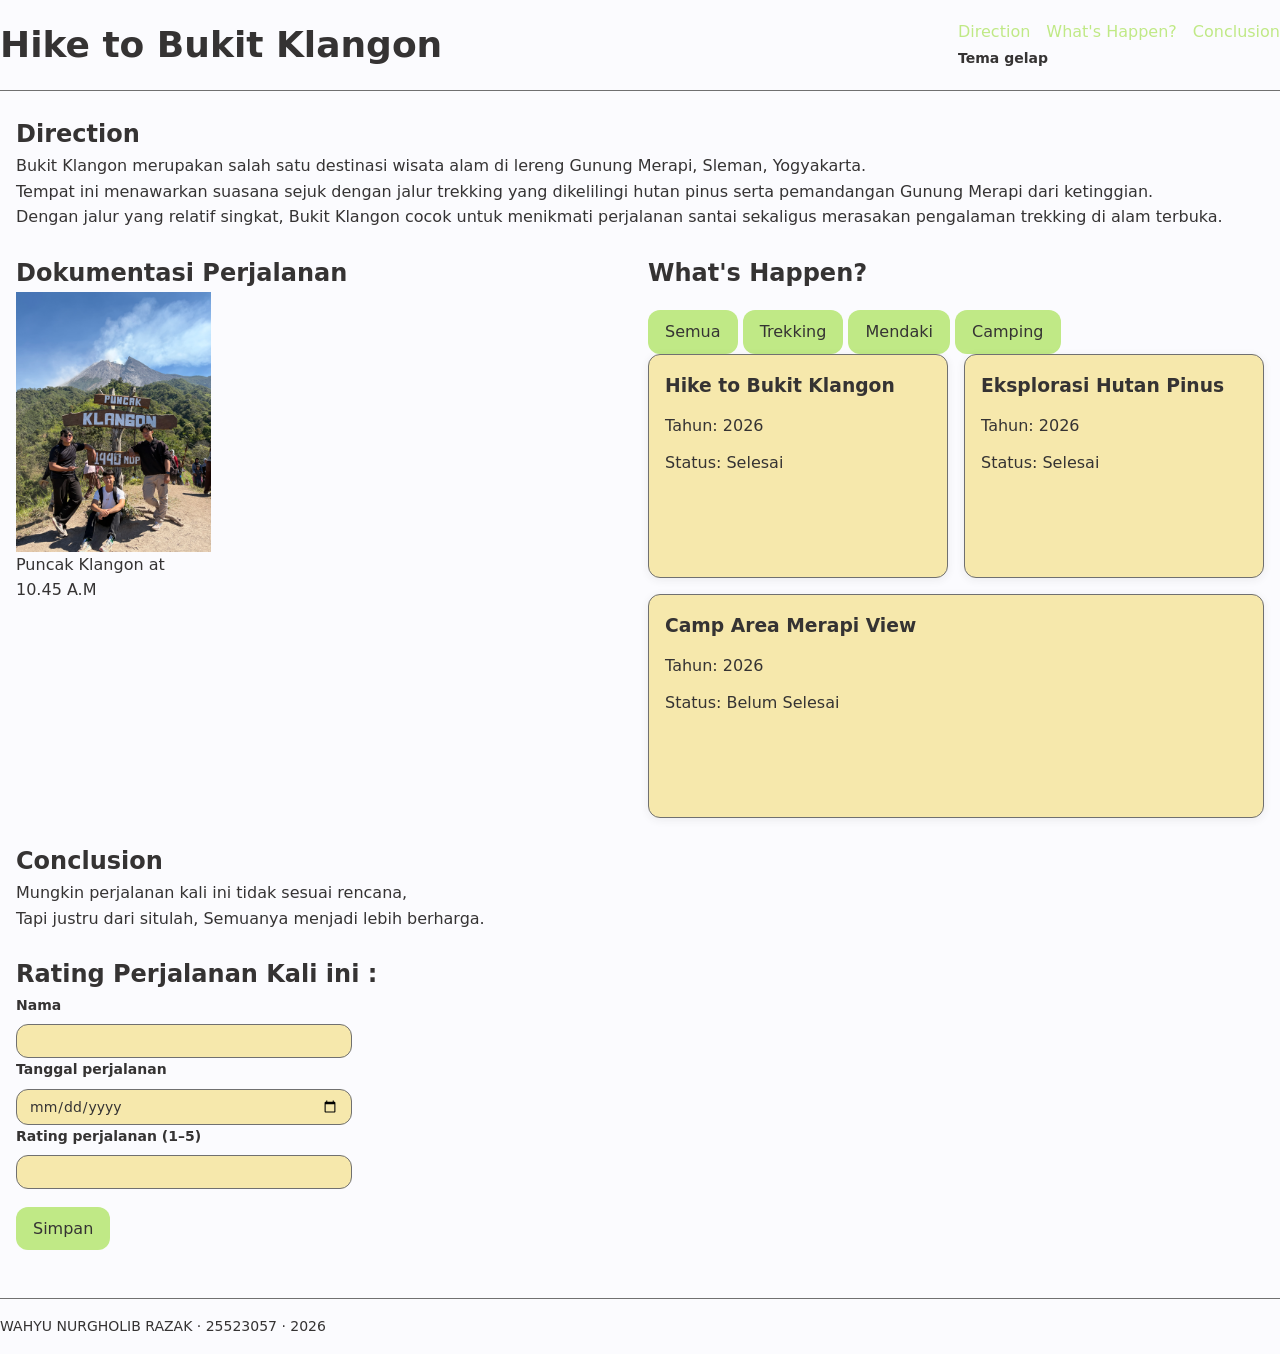
==== worksheet-p10/profil.html @ eb5c7d0f "panggilan pertama dan status balasan + P10: async, await, dan satu try/catch" ====
<!--
  KERANGKA AWAL — Halaman Profil Saya
  PABW 2026/2027 · Pertemuan 3

  Cara pakai:
  1. Salin berkas ini, ganti nama menjadi profil.html
  2. Ganti setiap tulisan TODO dengan isi milik Anda SENDIRI
  3. Simpan, lalu buka di peramban (F5 untuk memuat ulang)
  4. Kerjakan berurutan mengikuti Lembar B, C, D, dan E pada worksheet

  Jangan menghapus komentar TODO sebelum bagian itu Anda kerjakan —
  komentar itu adalah daftar periksa Anda sendiri.
-->

<!doctype html>
<html lang="id">
  <head>
    <title>Hike to Bukit Klangon</title>
    <meta charset="utf-8" />
    <meta name="viewport" content="width=device-width, initial-scale=1.0" />

    <link rel="stylesheet" href="tokens.css" />
    <link rel="stylesheet" href="base.css" />
    <link rel="stylesheet" href="layout.css" />
    <link rel="stylesheet" href="komponen.css" />
    <link rel="stylesheet" href="tema.css" />
    <link rel="stylesheet" href="responsif.css" />
  </head>

  <body>
    <div class="page">
      <header>
        <div class="header-baris">
          <h1>Hike to Bukit Klangon</h1>

          <nav aria-label="Navigasi utama">
            <ul>
              <li><a href="#direction">Direction</a></li>
              <li><a href="#whats-happen">What's Happen?</a></li>
              <li><a href="#conclusion">Conclusion</a></li>
            </ul>

            <div class="tema">
              <input type="checkbox" id="tema" class="pengalih-tema" />
              <label for="tema" class="tombol-tema">Tema gelap</label>
            </div>
          </nav>
        </div>
      </header>

      <main>
        <section id="direction">
          <h2>Direction</h2>

          <p>
            Bukit Klangon merupakan salah satu destinasi wisata alam di lereng
            Gunung Merapi, Sleman, Yogyakarta.
          </p>

          <p>
            Tempat ini menawarkan suasana sejuk dengan jalur trekking yang
            dikelilingi hutan pinus serta pemandangan Gunung Merapi dari
            ketinggian.
          </p>

          <p>
            Dengan jalur yang relatif singkat, Bukit Klangon cocok untuk
            menikmati perjalanan santai sekaligus merasakan pengalaman trekking
            di alam terbuka.
          </p>
        </section>

        <div class="isi">
          <section id="galeri">
            <h2>Dokumentasi Perjalanan</h2>

            <div class="galeri-grid">
              <figure>
                <img
                  src="IMG_2021.jpg"
                  alt="Pemandangan Gunung Merapi dari puncak Bukit Klangon"
                  width="300"
                  height="340"
                  loading="lazy"
                />

                <figcaption>Puncak Klangon at 10.45 A.M</figcaption>
              </figure>
            </div>
          </section>

          <section id="whats-happen">
            <h2>What's Happen?</h2>

            <!-- WADAH TOMBOL FILTER -->
            <div id="filter">
              <button data-kategori="semua" class="aktif">Semua</button>
              <button data-kategori="trekking">Trekking</button>
              <button data-kategori="Mendaki">Mendaki</button>              
              <button data-kategori="camping">Camping</button>
            </div>

            <!-- Pesan Jika Filter Kosong -->
            <p id="pesan-kosong" hidden>Tidak ada catatan pada kategori ini</p>

            <!-- Wadah Tunggal Tempat dom.js Menggambar Kartu -->
            <div class="katalog" id="daftar">
              <!-- Isinya diisi otomatis oleh file dom.js -->
            </div>
          </section>
        </div>

        <section id="conclusion">
          <h2>Conclusion</h2>

          <p>Mungkin perjalanan kali ini tidak sesuai rencana,</p>

          <p>Tapi justru dari situlah, Semuanya menjadi lebih berharga.</p>
        </section>

        <section id="form-perjalanan">
          <h2>Rating Perjalanan Kali ini :</h2>

          <form action="/simpan" method="post">
            <div class="form-kolom">
              <label for="nama">Nama</label>

              <input type="text" id="nama" name="nama" required />

              <small class="pesan-galat"> Nama wajib diisi. </small>
            </div>

            <div class="form-kolom">
              <label for="tanggal"> Tanggal perjalanan </label>

              <input type="date" id="tanggal" name="tanggal" required />

              <small class="pesan-galat">
                Tanggal perjalanan wajib diisi.
              </small>
            </div>

            <div class="form-kolom">
              <label for="rating"> Rating perjalanan (1–5) </label>

              <input
                type="number"
                id="rating"
                name="rating"
                min="1"
                max="5"
                required
              />

              <small class="pesan-galat">
                Rating harus diisi dengan angka 1 sampai 5.
              </small>
            </div>

            <button type="submit">Simpan</button>
          </form>
        </section>
      </main>

      <footer>
        <p>WAHYU NURGHOLIB RAZAK · 25523057 · 2026</p>
      </footer>
    </div>

    <script type="module" src="js/app.js"></script>
    <script type="module" src="js/dom.js"></script>
  </body>
</html>
---- worksheet-p10/tokens.css ----
/* LAPIS 1 — primitif: nilai mentah, tidak menyebut peran apa pun */
:root {
  --green-700: #C0E986;
  --green-500: #C0E986;
  --cream-50: #F6E8AC;
  --gray-900: #353333;

  --space-1: 0.25rem;
  --space-2: 0.5rem;
  --space-3: 0.75rem;
  --space-4: 1rem;
  --space-6: 1.5rem;

  --radius-md: 0.75rem;
  --radius-full: 999px;

  --shadow-1: 0 2px 8px rgba(53, 51, 51, 0.08);

  --text-sm: 0.875rem;
  --text-md: 1rem;
  --text-xl: 1.5rem;
  --text-3xl: 2.25rem;
}

/* LAPIS 2 — semantik: peran. Isinya mengacu ke lapis 1. */
:root {
  --color-bg: #FBFBFE;
  --color-fg: var(--gray-900);
  --color-surface: var(--cream-50);
  --color-border: #707070 ;
  --color-primary: var(--green-700);
  --color-danger: #B6251A;
  --color-focus: #423D3D;

  --card-pad: var(--space-4);
  --section-gap: var(--space-6);
}
---- worksheet-p10/base.css ----
*, *::before, *::after {
  box-sizing: border-box;
}

* {
  margin: 0;
}

img {
  max-width: 100%;
  height: auto;
  display: block;
}

body {
  font-family: system-ui, -apple-system, "Segoe UI", sans-serif;
  font-size: var(--text-md);
  line-height: 1.6;
  background: var(--color-bg);
  color: var(--color-fg);
}

h1 {
  font-size: var(--text-3xl);
}

h2 {
  font-size: var(--text-xl);
}
---- worksheet-p10/layout.css ----
.page {
  display: grid;
  grid-template-rows: auto 1fr auto;
  min-height: 100dvh;
}

.isi {
  display: grid;
  grid-template-columns: repeat(2, minmax(0, 1fr));
  grid-template-areas: "galeri kejadian";
  gap: var(--space-6);
  min-width: 0;
}

#galeri {
  grid-area: galeri;
}

#whats-happen {
  grid-area: kejadian;
}

header {
  padding-block: var(--space-4);
  border-bottom: 1px solid var(--color-border);
}

.header-baris {
  display: flex;
  align-items: center;
  justify-content: space-between;
  gap: var(--space-4);
  flex-wrap: wrap;
}

nav ul {
  display: flex;
  gap: var(--space-4);
  list-style: none;
  padding: 0;
}

nav a {
  color: var(--color-primary);
  text-decoration: none;
}

nav a:hover {
  text-decoration: underline;
}

main {
  display: flex;
  flex-direction: column;
  gap: var(--section-gap);
  padding-block: var(--space-6);
}

.katalog {
  display: flex;
  flex-wrap: wrap;
  gap: var(--space-4);
}

.kartu {
  min-width: 0;
  flex: 1 1 16rem;
  background: var(--color-surface);
  border: 1px solid var(--color-border);
  border-radius: var(--radius-md);
  box-shadow: var(--shadow-1);
  padding: var(--card-pad);
  overflow-wrap: anywhere;
} 

#whats-happen .kartu {
  display: grid;
  align-content: start;
  min-height: 14rem;
}

footer {
  margin-top: var(--space-6);
  padding-block: var(--space-4);
  border-top: 1px solid var(--color-border);
  color: var(--color-fg);
  font-size: var(--text-sm);
}

main {
  display: flex;
  flex-direction: column;
  gap: var(--section-gap);
  padding-block: var(--space-6);
  padding-inline: var(--space-4);
}
---- worksheet-p10/komponen.css ----
form {
  max-width: 21rem;
}

.form-kolom {
  display: flex;
  flex-direction: column;
  gap: var(--space-2);
}

label {
  font-size: var(--text-sm);
  font-weight: 600;
}

input,
select,
textarea {
  font-size: var(--text-sm);
  font-family: inherit;
  padding: var(--space-2) var(--space-3);
  border: 1px solid var(--color-border);
  border-radius: var(--radius-md);
  background: var(--color-surface);
  color: var(--color-fg);
}

.kartu {
  display: flex;
  flex-direction: column;
  gap: var(--space-3);
  flex: 1 1 16rem;
  background: var(--color-surface);
  border: 1px solid var(--color-border);
  border-radius: var(--radius-md);
  box-shadow: var(--shadow-1);
  padding: var(--card-pad);
}

.galeri-grid {
  display: grid;
  grid-template-columns: repeat(auto-fit, minmax(14rem, 1fr));
  gap: var(--space-4);
}

button {
  margin-top: 18px;
  font: inherit;
  padding: var(--space-2) var(--space-4);
  border: 1px solid transparent;
  border-radius: var(--radius-md);
  background: var(--color-primary);
  color: var(--gray-900);
  cursor: pointer;
}

:focus-visible {
  outline: 2px solid var(--color-focus);
  outline-offset: 2px;
}

input:user-invalid {
  border-color: var(--color-danger);
  border-width: 2px;
}

.pesan-galat {
  display: none;
  color: var(--color-danger);
  font-size: var(--text-sm);
}

.form-kolom:has(input:user-invalid) .pesan-galat {
  display: block;
}
---- worksheet-p10/tema.css ----
:root:has(#tema:checked) {
  :root {
    --color-bg: #0f172a;
    --color-fg: #e2e8f0;
    --color-surface: #1e293b;
    --color-border: #a0aec0;
    --color-primary: #7da9f7;
    --color-danger: #ff8a8a;
    --color-focus: #ffc000;
  }
}

.pengalih-tema {
  position: absolute;
  opacity: 0;
  pointer-events: none;
}

.tombol-tema {
  position: relative;
  z-index: 10;
  cursor: pointer;
}

:root:has(#tema:checked) {
  --color-bg: #0f172a;
  --color-fg: #e2e8f0;
  --color-surface: #1e293b;
  --color-border: #a0aec0;
  --color-primary: #7da9f7;
  --color-danger: #ff8a8a;
  --color-focus: #ffc000;
}
---- worksheet-p10/responsif.css ----
/* dasar: berlaku di semua lebar */

.isi {
  display: grid;
  grid-template-columns: 1fr;
  grid-template-areas:
    "galeri"
    "kejadian";
  gap: var(--space-4);
}

.galeri-grid {
  display: grid;
  grid-template-columns: 1fr;
  gap: var(--space-4);
}

/* tablet: galeri dua kolom */

@media (min-width: 48rem) {
  .galeri-grid {
    grid-template-columns: repeat(2, 1fr);
  }
}

/* desktop: layout utama dua kolom */

@media (min-width: 60rem) {
  .isi {
    grid-template-columns: repeat(2, minmax(0, 1fr));
    grid-template-areas: "galeri kejadian";
  }

  .galeri-grid {
    grid-template-columns: repeat(3, 1fr);
  }
}
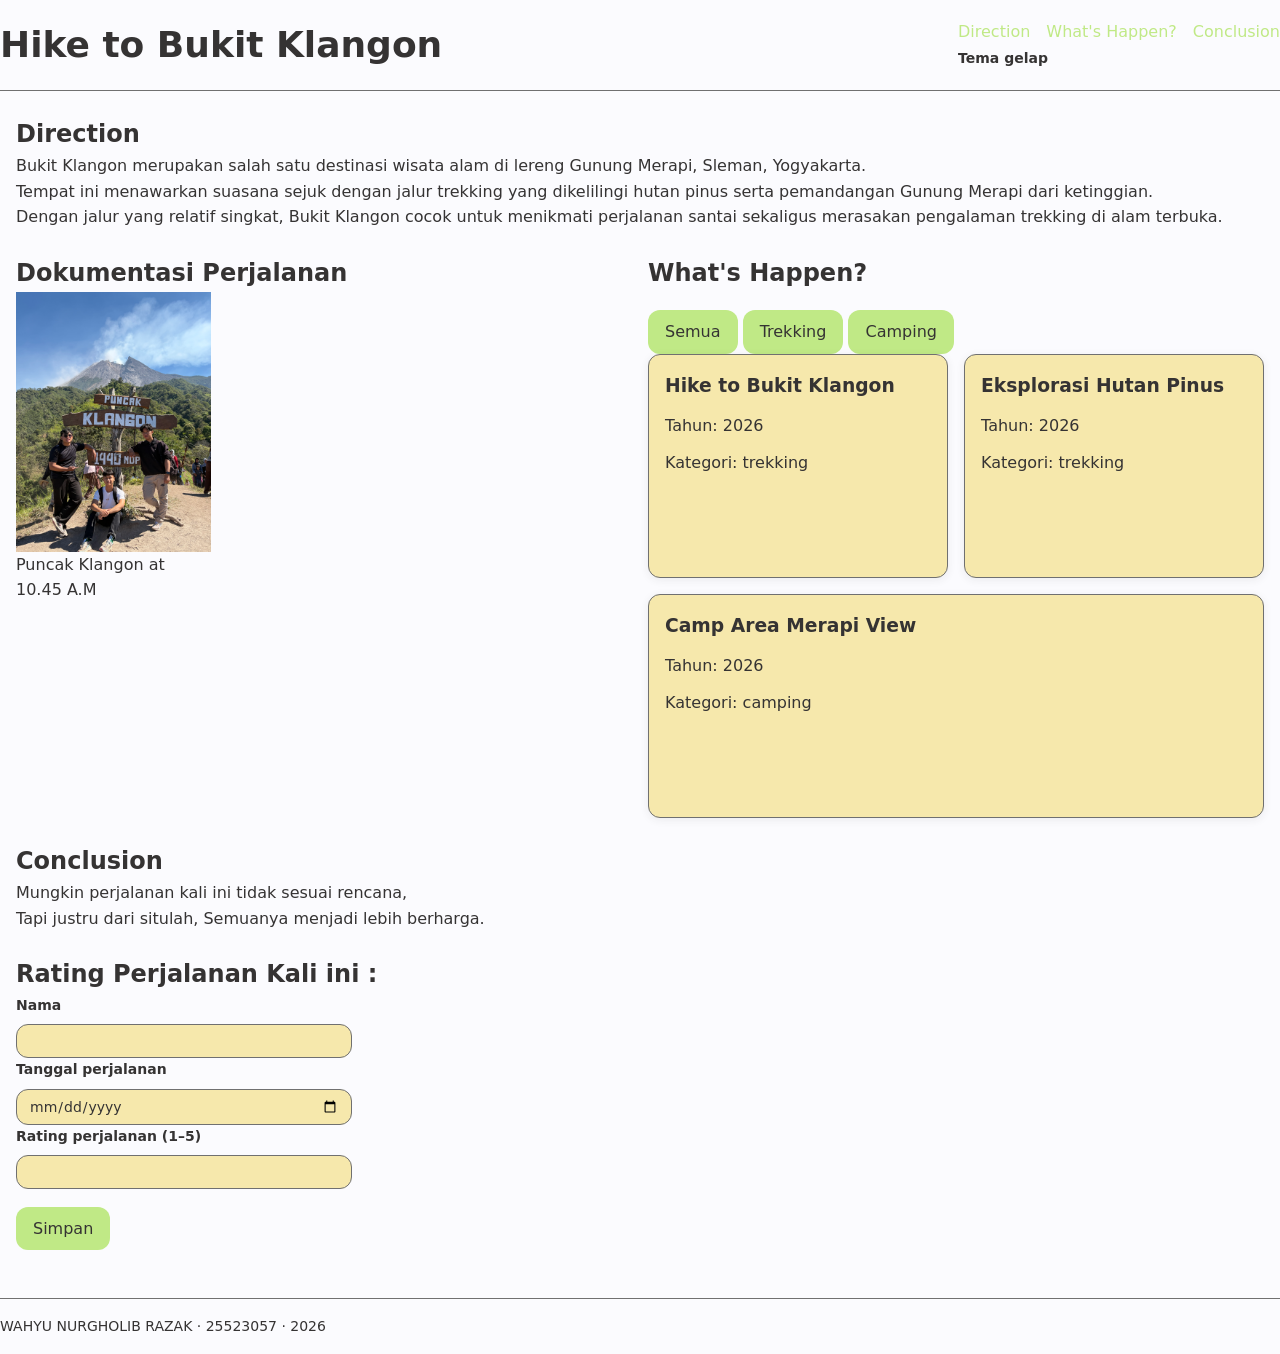
==== commit 5e0fd303: "draft sampai bagian D.5" ====
--- a/worksheet-p10/profil.html
+++ b/worksheet-p10/profil.html
@@ -94,16 +94,20 @@
 
             <!-- WADAH TOMBOL FILTER -->
             <div id="filter">
-              <button data-kategori="semua" class="aktif">Semua</button>
-              <button data-kategori="trekking">Trekking</button>
-              <button data-kategori="Mendaki">Mendaki</button>              
-              <button data-kategori="camping">Camping</button>
+              <div id="filter">
+                <button data-kategori="semua" class="aktif">Semua</button>
+                <button data-kategori="trekking">Trekking</button>
+                <button data-kategori="camping">Camping</button>
+              </div>
             </div>
 
             <!-- Pesan Jika Filter Kosong -->
             <p id="pesan-kosong" hidden>Tidak ada catatan pada kategori ini</p>
 
-            <!-- Wadah Tunggal Tempat dom.js Menggambar Kartu -->
+            <!-- Pesan Saat Data Dimuat -->
+            <p id="muat" hidden>Memuat data...</p>
+
+            <!-- Wadah Daftar Proyek -->
             <div class="katalog" id="daftar">
               <!-- Isinya diisi otomatis oleh file dom.js -->
             </div>
@@ -168,6 +172,5 @@
     </div>
 
     <script type="module" src="js/app.js"></script>
-    <script type="module" src="js/dom.js"></script>
   </body>
 </html>
